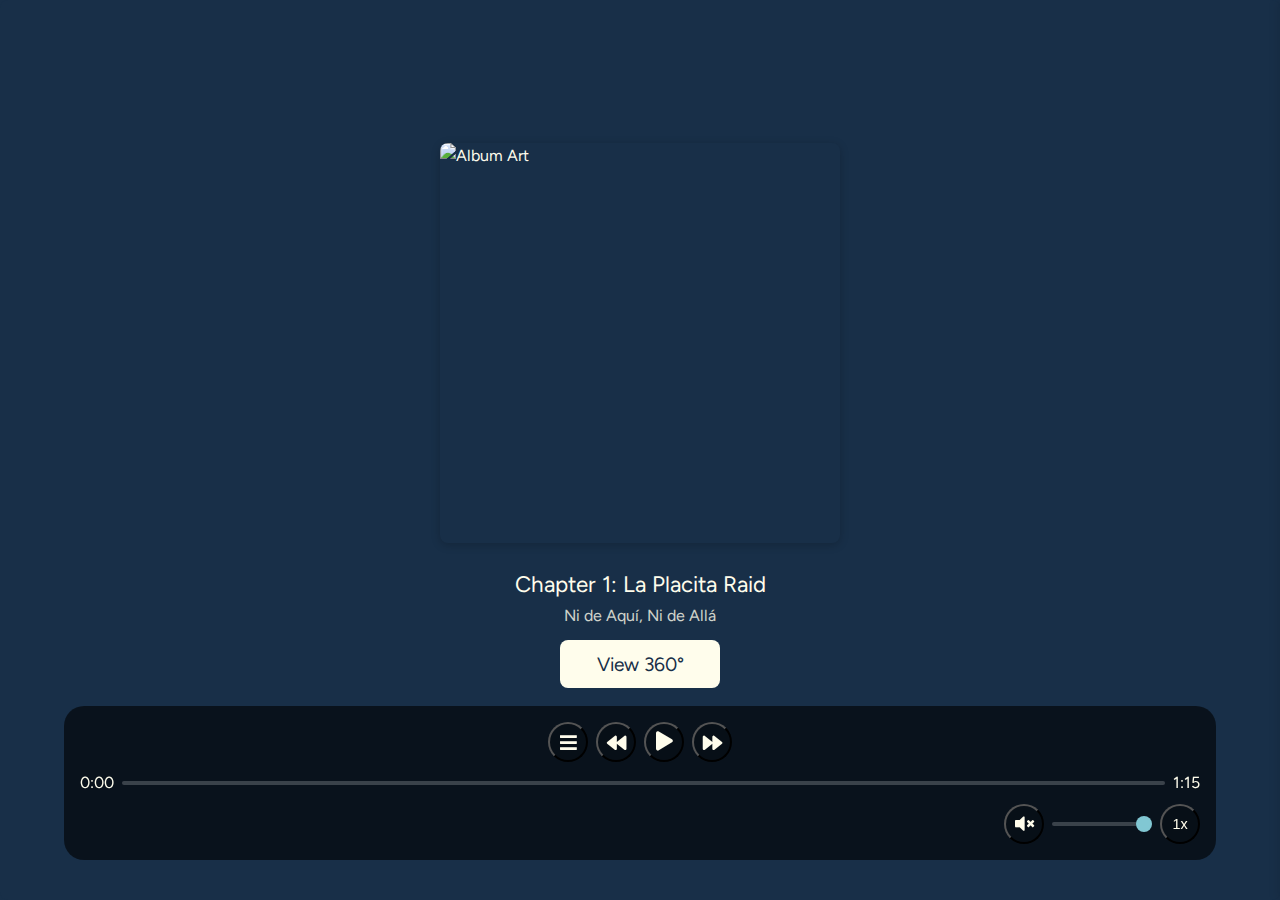
==== index.html @ 1e584825 "updated controls formatting" ====
<!DOCTYPE html>
<html lang="en">
<head>
    <meta charset="UTF-8">
    <meta name="viewport" content="width=device-width, initial-scale=1.0">
    <!-- <meta name="viewport" content="width=device-width, initial-scale=1.0, maximum-scale=1.0, user-scalable=no, viewport-fit=cover"> -->
    <title>DTLA Walking Tour</title>
    <link rel="stylesheet" href="styles.css">
    <link rel="stylesheet" href="https://cdnjs.cloudflare.com/ajax/libs/font-awesome/5.15.4/css/all.min.css">
    <script src="https://aframe.io/releases/1.7.1/aframe.min.js"></script>
</head>
<body>
    <!-- Permission Overlay -->
    <div id="permissionOverlay" class="overlay">
        
        <div class="overlay-content">

            <div class="icon-container">
                <i class="icon fas fa-vr-cardboard"></i>
              </div>

            <h2>Immersive 360° Experience</h2>
      
            <!-- <div class="device-tilt-animation">
              <div class="device-screen"></div>
            </div> -->

            <p>This experience uses your device's motion sensors to create an immersive 360° environment.</p>

            <div class="feature-list">
                <div class="feature-item">
                  <i class="fas fa-music"></i>
                  <span>High-quality audio</span>
                </div>
                <div class="feature-item">
                  <i class="fas fa-vr-cardboard"></i>
                  <span>360° visuals</span>
                </div>
                <div class="feature-item">
                  <i class="fas fa-mobile-alt"></i>
                  <span>Motion controls</span>
                </div>
              </div>

            <div class="permission-steps">
                <p><strong>When prompted:</strong></p>
                <ul>
                  <li>Tap "Allow" to enable motion and orientation access</li>
                  <li>For the best experience, use headphones and move around</li>
                </ul>
              </div>
              <div class="overlay-btns">
            <button id="enableMotionBtn" class="overlay-btn"><strong>Start Experience</strong></button>
            <button id="skipMotionBtn"><p>Exit</p></button>
                </div>
            </div>

    </div>

    <!-- Main Content -->
    <div id="content">
        <!-- Unified Player Container -->
        <div id="playerContainer" class="player-container">
            <!-- <div class="player-header">
                <h1 id="playlistName">Ni de Aquí, ni de Allá</h1>
            </div> -->
            
            <div class="player-content">
                <!-- Content Area - Switches between audio and XR -->
                <div id="contentArea" class="content-area">
                    <!-- Audio Content -->
                    <div id="audioContent" class="content-section">
                        <div class="album-art">
                            <img id="albumArt" src="https://cmm-cloud-2.s3.us-west-1.amazonaws.com/WALKING+TOURS/2025-03-15-DTLA-WALKINGTOUR/2025-03-15-DTLA-ART/2025-03-15-DTLA-ART-CH-1.jpg" alt="Album Art">
                        </div>
                        <div class="track-info">
                            <h2 id="trackTitle">Chapter 1: La Placita Raid</h2>
                            <p id="trackArtist">Ni de Aquí, Ni de Allá</p>
                        </div>

                    </div>
                    
                    <!-- XR Content -->
                    <div id="xrContent" class="content-section" style="display: none;">
                        <iframe id="videoFrame" class="video-frame" allowfullscreen></iframe>
                    </div>
                </div>

                                

                <!-- Unified Controls -->
                <div class="player-controls">
                    <button id="menuBtn" class="control-btn"><i class="fas fa-bars"></i></button>
                    <button id="prevBtn" class="control-btn"><i class="fas fa-backward"></i></button>
                    <button id="playPauseBtn" class="control-btn">
                        <span class="play-icon"><i class="fas fa-play"></i></span>
                    </button>
                    <button id="nextBtn" class="control-btn"><i class="fas fa-forward"></i></button>
                                            <!-- Mode Switch -->
                                            <div class="mode-switch">
                                                <button id="viewXRBtn" class="control-btn"><p>View 360°</p></button>
                                                <button id="exitXRBtn" class="control-btn" style="display: none;"><p>Exit 360°</p></button>
                                            </div>

                    
                    <div class="progress-container">
                        <span id="currentTime">0:00</span>
                        <div class="progress-bar">
                            <div id="progress" class="progress"></div>
                        </div>
                        <span id="duration">1:15</span>
                    </div>
                    <div class="volume-control">
                        <button id="muteBtn" class="control-btn"><i class="fas fa-volume-mute"></i></button>
                        <input type="range" id="volumeSlider" min="0" max="1" step="0.1" value="1">
                        <button id="speedBtn" class="control-btn">1x</button>
                    </div>
                </div>


            </div>
        </div>

        <!-- Playlist -->
        <div id="playlistContainer" class="playlist-container">
            <div class="playlist-header">
                <h2>Chapters</h2>
                <button id="playlistClose" class="close-btn">×</button>
            </div>
            <div id="playlistTracks" class="playlist-tracks"></div>
        </div>
    </div>

    <!-- Audio Element -->
    <audio id="audioElement" crossorigin="anonymous" preload="auto" playsinline>
        <source src="https://cmm-cloud-2.s3.us-west-1.amazonaws.com/WALKING+TOURS/2025-03-15-DTLA-WALKINGTOUR/2025-03-15-DTLA-AUDIO/2025-03-15-DTLA-CH-1.mp3" type="audio/mpeg">
    </audio>

    <script type="module" src="app.js"></script>
</body>
</html>
---- styles.css ----
:root {
    --navy: #182F48;
    --yellow: #FCE676;
    --pink: #EBA6B1;
    --purple: #B1AFDA;
    --blue: #81C7D3;
    --creme: #FFFDEC;
    --red: #D22D0B;
    --green: #4A7446;
  }

  @font-face {
    font-family: 'Figtree';
    src: url('fonts/Figtree-Regular.ttf');
    font-style: normal;
  }
  
  @font-face {
    font-family: 'Figtree-Italic';
    src: url('fonts/Figtree-Italic.ttf');
    font-style: italic, oblique;
  }
  
  @font-face {
    font-family: 'Figtree-Bold';
    src: url('fonts/Figtree-Bold.ttf');
    font-weight: bold;
  }

  @font-face {
    font-family: 'Figtree-BoldItalic';
    src: url('fonts/Figtree-BoldItalic.ttf');
    font-weight: bold;
    font-style: italic, oblique;
  }

  @font-face {
    font-family: 'GothicA1';
    src: url('fonts/GothicA1-ExtraBold.ttf');
    font-weight: bold;
  }

  @font-face {
    font-family: 'GothicA1';
    src: url('fonts/GothicA1-Regular.ttf');
  }




/* Base styles */
* {
    margin: 0;
    padding: 0;
    box-sizing: border-box;
}

body {
    font-family: 'Figtree';
    background-color: var(--navy);
    color: var(--creme);
    line-height: 1.6;
    margin: 0;
    padding: 0;
}

h1 {
    font-family: 'GothicA1';
    font-weight: bold;
    font-size: 3rem;
    margin: 1rem;
}

h2 {
    font-family: 'Figtree';
    font-weight: 500;
    font-size: 1.6rem;
}

p {
    font-family: 'Figtree';
    font-style: normal;
    color: var(--navy);
    font-size: 1.2rem;
}

#trackArtist {
    color: var(--creme);
}

/* Overlay */
.overlay {
    position: fixed;
    top: 0;
    left: 0;
    width: 100%;
    height: 100%;
    background: #000000cc;
    display: flex;
    justify-content: center;
    align-items: center;
    z-index: 1000;
    box-sizing: border-box;
}


.overlay-content {
    max-width: 500px;
    background: var(--navy);
    color: var(--creme);
    font-size: 24px;
    padding: 2rem;
    border-radius: 8px;
    text-align: center;
    animation: fadeIn 0.8s ease-out;

}

@keyframes fadeIn {
    from { opacity: 0; transform: translateY(20px); }
    to { opacity: 1; transform: translateY(0); }
  }


.overlay-content > p {
    margin: 24px;
    color: var(--creme);
}

.permission-steps {
    text-align: left;
    margin: 20px 48px;
    padding-left: 20px;
    max-width: 360px;

  }

.permission-steps > p {
    color: var(--creme);
}
  
  .permission-steps li {
    margin-bottom: 10px;
    line-height: 1.5;
    font-size: 1.2rem;
  }

.feature-list {
    display: flex;
    justify-content: space-around;
    width: 100%;
    margin: 20px 0;
  }
  
  .feature-item {
    display: flex;
    flex-direction: column;
    align-items: center;
    padding: 10px;
  }
  
  .feature-item i {
    font-size: 24px;
    margin-bottom: 8px;
    color: var(--creme);
  }
  
  .feature-item span {
    font-size: 14px;
    text-align: center;
  }

  .overlay-btns {
    display: flex;
    flex-direction: column;
  }

.overlay-btn {
    width: 100%;
    background-color: var(--yellow);
    color: var(--navy);
    font-family: 'Figtree';
    font-size: 24px;
    /* border-radius: 12px; */
    margin: 16px;
    border: none;
}

#skipMotionBtn {
    background: none;
    color: var(--creme);
    border: none;
    margin-top: 0.8rem;
}

#skipMotionBtn > p {
    color: var(--creme);
}

.permission-feedback {
    position: absolute;
    bottom: 20px;
    left: 50%;
    transform: translateX(-50%);
    background: rgba(0,0,0,0.9);
    color: white;
    padding: 12px 24px;
    border-radius: 8px;
    font-size: 16px;
    max-width: 80%;
    text-align: center;
    opacity: 1;
    transition: opacity 0.3s ease;
    z-index: 1001;
    pointer-events: none;
  }
  
  @keyframes fadeInOut {
    0% { opacity: 0; }
    10% { opacity: 1; }
    90% { opacity: 1; }
    100% { opacity: 0; }
  }


/* Loading states for better UX */
.xr-loading {
    position: absolute;
    top: 50%;
    left: 50%;
    transform: translate(-50%, -50%);
    color: white;
    font-size: 1.2rem;
    text-align: center;
    z-index: 10;
}

.xr-error {
    position: absolute;
    top: 50%;
    left: 50%;
    transform: translate(-50%, -50%);
    color: #ff6b6b;
    font-size: 1.2rem;
    text-align: center;
    z-index: 10;
}


/* iOS Safari specific fixes */
.ios-safari .video-frame {
    position: absolute;
    top: 0;
    left: 0;
    width: 100%;
    height: 100%;
    z-index: 100;
    padding: 12px 24px;
    font-size: 1rem;
    background: var(--navy);
    color: var(--creme);
    border-radius: 20px;
}



/* Player Container */
.player-container {
    /* margin: 2rem auto; */
    /* padding: 1rem; */
    background: var(--navy);
    border-radius: 8px;
    box-shadow: 0 2px 10px rgba(0, 0, 0, 0.1);
    position: relative;
    display: flex;
    flex-direction: column;
    height: 100vh;
    width: 100vw;
}

.player-content {
    display: flex;
    flex-direction: column;
    flex: 1;
    position: relative;
    
}

.content-area {
    flex: 1;
    position: absolute;
    top: 0;
    left: 0;
    width: 100%;
    height: 100%;
    min-height: 0; /* Important for flex children */
    background: var(--navy);
}



/* Content Area */
.content-section {
    width: 100%;
    height: 100%;
    position: relative;
    overflow: hidden;
    border-radius: 8px;
    background: #000;
}

#audioContent {
    display: flex;
    flex-direction: column;
    align-items: center;
    justify-content: center;
    gap: 1rem;
    background: var(--navy);
    height: 100%;
     padding-bottom: 120px; /* Add padding to prevent content from being hidden behind controls */
}

#xrContent {
    position: absolute;
    top: 0;
    left: 0;
    width: 100%;
    height: 100%;
    background: var(--navy);
    pointer-events: auto;
}

.video-frame {
    width: 100%;
    height: 100%;
    border: none;
    border-radius: 8px;
    background: #000;
}

.video-frame video {
    width: 100%;
    height: 100%;
    object-fit: cover;
}

#sceneContainer {
    width: 100%;
    height: 100%;
    position: relative;
}

/* A-Frame Scene */
#sceneContainer a-scene {
    width: 100% !important;
    height: 100% !important;
    position: absolute !important;
    top: 0 !important;
    left: 0 !important;
    display: block !important;
}

#sceneContainer a-scene canvas {
    width: 100% !important;
    height: 100% !important;
    position: absolute !important;
    top: 0 !important;
    left: 0 !important;
}

/* Player Controls */
.player-controls {
    position: fixed;
    bottom: 0;
    width: 90vw;
    background-color: rgba(0, 0, 0, 0.6);
    /* border-color: var(--blue);
    border-style: solid;
    border-width: 2px; */
    padding: 1rem;
    display: flex;
    flex-wrap: wrap;
    justify-content: center;
    flex-direction: row;
    align-items: center;
    gap: 0.5rem;
    z-index: 100;
    border-radius: 20px;
    margin: 0 auto;
    margin-bottom: 40px;
    left: 50%;
    transform: translateX(-50%);
}


.control-btn {
    /* background: none;
    border: none;
    font-size: 1.5rem; */
    cursor: pointer;
    padding: 0.5rem;
    color: var(--creme);
    font-size: 1.2rem;
    width: 40px;
    height: 40px;
    display: flex;
    align-items: center;
    justify-content: center;
    border-radius: 50%;
    background: rgba(0, 0, 0, 0.2);

}



.player-controls > .control-btn:hover {
    background: rgba(0, 0, 0, 0.4);
}

.playlist-track.active {
    background-color: rgba(255, 255, 255, 0.1);
    font-weight: bold;
}

/* Speed Button */
#speedBtn {
    order: 3;
    font-size: 0.9rem;
    padding: 0.5rem;
    min-width: 40px;
}

.progress-container {
    order: 1;
    width: 100%;
    display: flex;
    align-items: center;
    gap: 0.5rem;
    color: var(--creme);
}

.progress-bar {
    flex: 1;
    height: 4px;
    background: rgba(255, 255, 255, 0.2);
    border-radius: 2px;
    cursor: pointer;
}

.progress {
    height: 100%;
    background: var(--blue);
    border-radius: 2px;
    width: 0%;
}

.volume-control {
    order: 2;
    margin-left: auto;
    display: flex;
    align-items: center;
    gap: 0.5rem;
    color: var(--creme);
}

#volumeSlider {
    -webkit-appearance: none; /* Override default look */
    width: 100px;
    height: 4px;
    background: rgba(255, 255, 255, 0.2); /* Track background */
    border-radius: 2px;
    outline: none;
}

/* Styling the slider thumb */
#volumeSlider::-webkit-slider-thumb {
    -webkit-appearance: none;
    width: 16px;
    height: 16px;
    border-radius: 50%;
    background: var(--blue); /* Thumb color using your blue variable */
    cursor: pointer;
    transition: background 0.2s;
}

#volumeSlider::-moz-range-thumb {
    width: 16px;
    height: 16px;
    border-radius: 50%;
    background: var(--blue); /* Thumb color for Firefox */
    cursor: pointer;
}

/* Styling the track in Firefox */
#volumeSlider::-moz-range-track {
    width: 100%;
    height: 4px;
    background: rgba(255, 255, 255, 0.2);
    border-radius: 2px;
}

/* Optional: Change thumb color on hover */
#volumeSlider::-webkit-slider-thumb:hover {
    background: var(--yellow); /* Using your yellow variable on hover */
}

#volumeSlider::-moz-range-thumb:hover {
    background: var(--yellow);
}

/* Mode Switch */
.mode-switch {
    display: flex;
    justify-content: center;
    width: auto;
    margin-bottom: 0.5rem; /* Add some space above controls */
    position: fixed;
    bottom: 160px; /* Position above controls */
    left: 50%;
    transform: translateX(-50%);
    /* Remove top/right positioning */
    padding: 12px 24px; /* Slightly smaller padding */
    margin: 0 auto; /* Center the button */
    z-index: 1000;

}


.mode-switch .control-btn {
    background: var(--creme);
    color: var(--navy);
    border-radius: 8px;
    border: none;
    padding: 0.5rem 1rem;
    font-size: 1rem;
    display: flex;
    justify-content: center;
    align-items: center;
    order: 1;
    width: 160px;
    height: 48px;
    text-align: center;
    cursor: pointer;
    z-index: 1001;
}

#viewXRBtn {
    display: flex; /* Visible by default */
}

#exitXRBtn {
    display: none; /* Hidden by default */
}

/* Track Info */
.track-info {
    position: relative;
    display: flex;
    flex-direction: column;
    align-items: center;
    /* top: 1rem;
    left: 1rem; */
    color: var(--creme);
    z-index: 10;
    padding: 0.5rem 1rem;
    border-radius: 4px;
}

.track-info h2 {
    font-size: 1.4rem;
    margin: 0;
}

.track-info p {
    margin: 0;
    font-size: 1rem;
    opacity: 0.8;
}


/* Album Art */
.album-art {
    width: 400px;
    height: 400px;
    border-radius: 8px;
    overflow: hidden;
    box-shadow: 0 2px 10px rgba(0, 0, 0, 0.2);
}

.album-art img {
    width: 100%;
    height: 100%;
    object-fit: cover;
}

/* Playlist */
.playlist-container {
    position: fixed;
    top: 0;
    right: -300px;
    width: 300px;
    height: 100%;
    background: var(--creme);
    box-shadow: -2px 0 10px rgba(0, 0, 0, 0.1);
    transition: right 0.3s ease;
    z-index: 100;
    color: var(--navy);
}

.playlist-container.open {
    right: 0;
}

.playlist-header {
    padding: 1rem;
    border-bottom: 1px solid #ddd;
    display: flex;
    justify-content: space-between;
    align-items: center;
}

.close-btn {
    background: none;
    border: none;
    font-size: 1.5rem;
    cursor: pointer;
    color: #333;
}

.xr-badge {
    background: var(--navy);
    color: var(--creme);
    padding: 2px 6px;
    border-radius: 10px;
    font-size: 0.8rem;
    margin-left: 8px;
}

.playlist-tracks {
    padding: 1rem;
    overflow-y: auto;
    height: calc(100% - 60px);
}

.playlist-track {
    display: flex;
    align-items: center;
    padding: 0.5rem;
    border-bottom: 1px solid #eee;
    cursor: pointer;
}

.playlist-track:hover {
    background: #f5f5f5;
}


/* Responsive Design */
@media (max-width: 768px) {
    /* .player-container {
        margin: 1rem;
        padding: 0.5rem;
    } */

    .content-section {
        height: 320px;
    }

    .overlay {
        max-height: 100vh;
    }


.overlay-content {
    /* max-width: 500px; */
    font-size: 1rem;
}

.overlay-content > p {
    margin: 12px;
    font-size: 1rem;
    line-height: 1.2;
}

.overlay-content > h2 {
    font-size: 1.2rem;
}

.permission-steps {
    margin: 12px 24px;
    padding-left: 12px;
  }

  .permission-steps > p {
    margin-bottom: 8px;
  }
  
  
  .permission-steps li {
    margin-bottom: 4px;
    line-height: 1.2;
    font-size: 0.9rem;
  }

.feature-list {
    margin: 12px 0;
  }
  
  .feature-item {
    padding: 4px;
  }
  
  .feature-item i {
    font-size: 1rem;
    margin-bottom: 4px;
  }
  
  .feature-item span {
    font-size: 0.8rem;
  }

.overlay-btn {
    padding: 12px 12px;
    font-size: 1rem;
    margin: 8px;
}

#skipMotionBtn > p {
    font-size: 0.9rem;
}

    .album-art {
        width: 300px;
        height: 300px;
    }
}
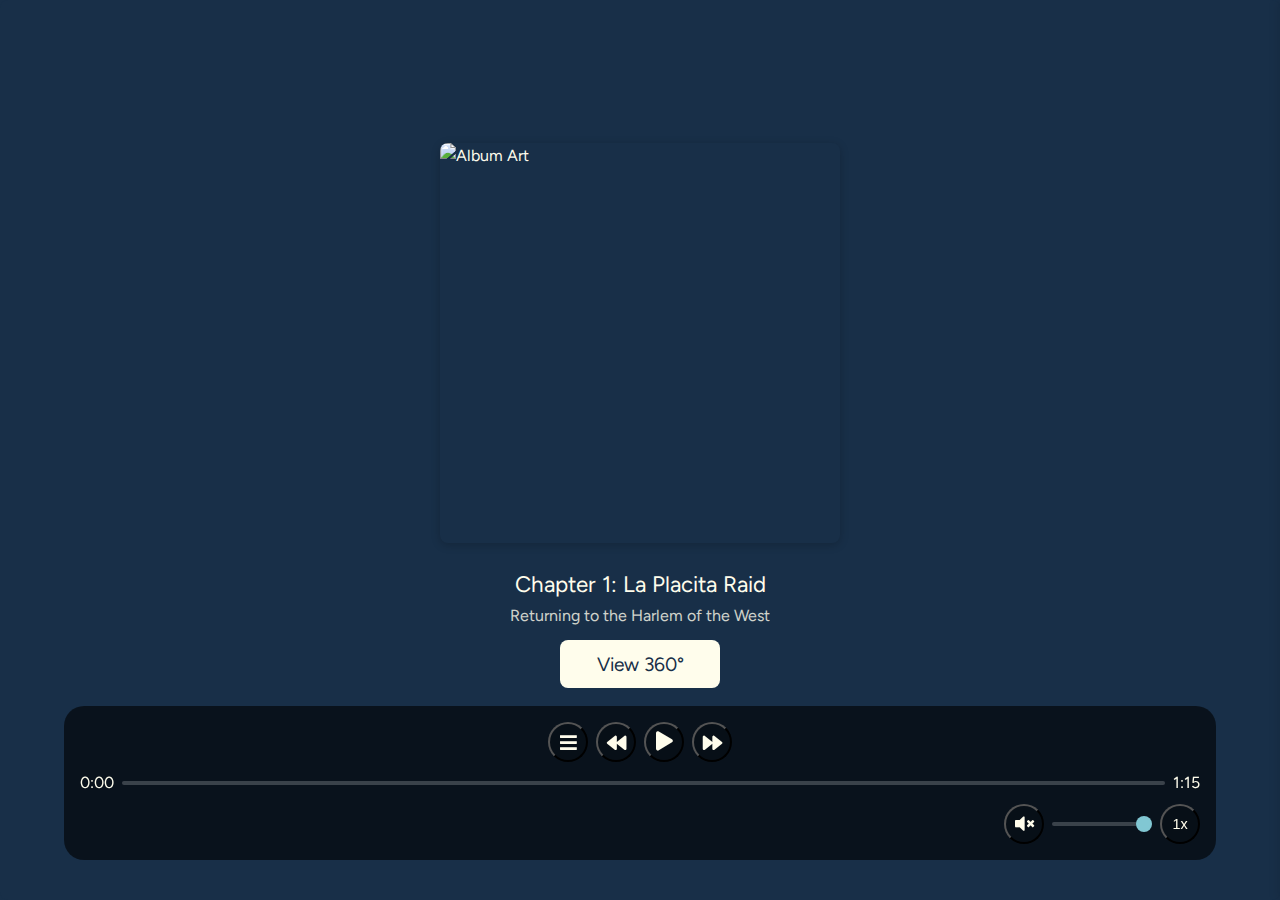
==== commit 1a943102: "fixed always present view 360" ====
--- a/index.html
+++ b/index.html
@@ -4,7 +4,7 @@
     <meta charset="UTF-8">
     <meta name="viewport" content="width=device-width, initial-scale=1.0">
     <!-- <meta name="viewport" content="width=device-width, initial-scale=1.0, maximum-scale=1.0, user-scalable=no, viewport-fit=cover"> -->
-    <title>DTLA Walking Tour</title>
+    <title>SF Japantown Walking Tour</title>
     <link rel="stylesheet" href="styles.css">
     <link rel="stylesheet" href="https://cdnjs.cloudflare.com/ajax/libs/font-awesome/5.15.4/css/all.min.css">
     <script src="https://aframe.io/releases/1.7.1/aframe.min.js"></script>
@@ -61,9 +61,6 @@
     <div id="content">
         <!-- Unified Player Container -->
         <div id="playerContainer" class="player-container">
-            <!-- <div class="player-header">
-                <h1 id="playlistName">Ni de Aquí, ni de Allá</h1>
-            </div> -->
             
             <div class="player-content">
                 <!-- Content Area - Switches between audio and XR -->
@@ -71,11 +68,11 @@
                     <!-- Audio Content -->
                     <div id="audioContent" class="content-section">
                         <div class="album-art">
-                            <img id="albumArt" src="https://cmm-cloud-2.s3.us-west-1.amazonaws.com/WALKING+TOURS/2025-03-15-DTLA-WALKINGTOUR/2025-03-15-DTLA-ART/2025-03-15-DTLA-ART-CH-1.jpg" alt="Album Art">
+                            <img id="albumArt" src="https://cmm-cloud-2.s3.us-west-1.amazonaws.com/WALKING+TOURS/2025-03-15-JAPANTOWN/2025-03-15-JAPANTOWN-ART/2025-03-15-JAPANTOWN-CH1-ART.jpg" alt="Album Art">
                         </div>
                         <div class="track-info">
-                            <h2 id="trackTitle">Chapter 1: La Placita Raid</h2>
-                            <p id="trackArtist">Ni de Aquí, Ni de Allá</p>
+                            <h2 id="trackTitle">Chapter 1: Return from Topaz</h2>
+                            <p id="trackArtist">Returning to the Harlem of the West</p>
                         </div>
 
                     </div>
@@ -133,7 +130,7 @@
 
     <!-- Audio Element -->
     <audio id="audioElement" crossorigin="anonymous" preload="auto" playsinline>
-        <source src="https://cmm-cloud-2.s3.us-west-1.amazonaws.com/WALKING+TOURS/2025-03-15-DTLA-WALKINGTOUR/2025-03-15-DTLA-AUDIO/2025-03-15-DTLA-CH-1.mp3" type="audio/mpeg">
+        <source src="https://cmm-cloud-2.s3.us-west-1.amazonaws.com/WALKING+TOURS/2025-03-15-JAPANTOWN/2025-03-15-JAPANTOWN-MP3-AUDIO/2025-03-15-JAPANTOWN-CH-1.mp3" type="audio/mpeg">
     </audio>
 
     <script type="module" src="app.js"></script>
--- a/styles.css
+++ b/styles.css
@@ -545,7 +545,7 @@
 }
 
 #viewXRBtn {
-    display: flex; /* Visible by default */
+    display: none; /* Visible by default */
 }
 
 #exitXRBtn {
@@ -725,6 +725,16 @@
     margin: 8px;
 }
 
+.mode-switch .control-btn {
+    background: rgba(255,253,236, 0.9);
+    width: 140px;
+    height: 40px;
+}
+
+.mode-switch .control-btn > p {
+    font-size: 1rem;
+}
+
 #skipMotionBtn > p {
     font-size: 0.9rem;
 }
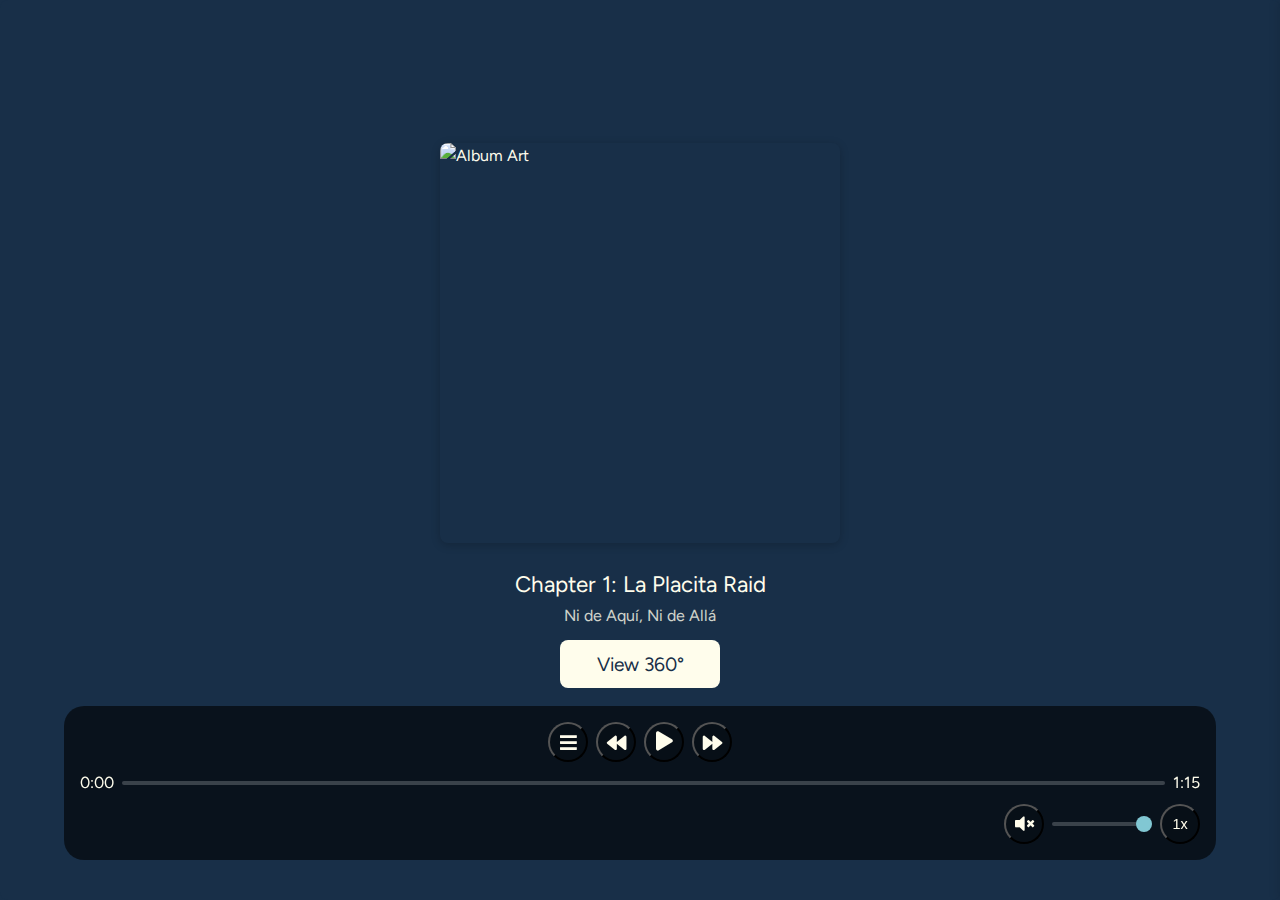
==== commit aa326346: "fixed tour info" ====
--- a/index.html
+++ b/index.html
@@ -71,8 +71,8 @@
                             <img id="albumArt" src="https://cmm-cloud-2.s3.us-west-1.amazonaws.com/WALKING+TOURS/2025-03-15-JAPANTOWN/2025-03-15-JAPANTOWN-ART/2025-03-15-JAPANTOWN-CH1-ART.jpg" alt="Album Art">
                         </div>
                         <div class="track-info">
-                            <h2 id="trackTitle">Chapter 1: Return from Topaz</h2>
-                            <p id="trackArtist">Returning to the Harlem of the West</p>
+                            <h2 id="trackTitle">Chapter 1: La Placita Raid</h2>
+                            <p id="trackArtist">Ni de Aquí, Ni de Allá</p>
                         </div>
 
                     </div>
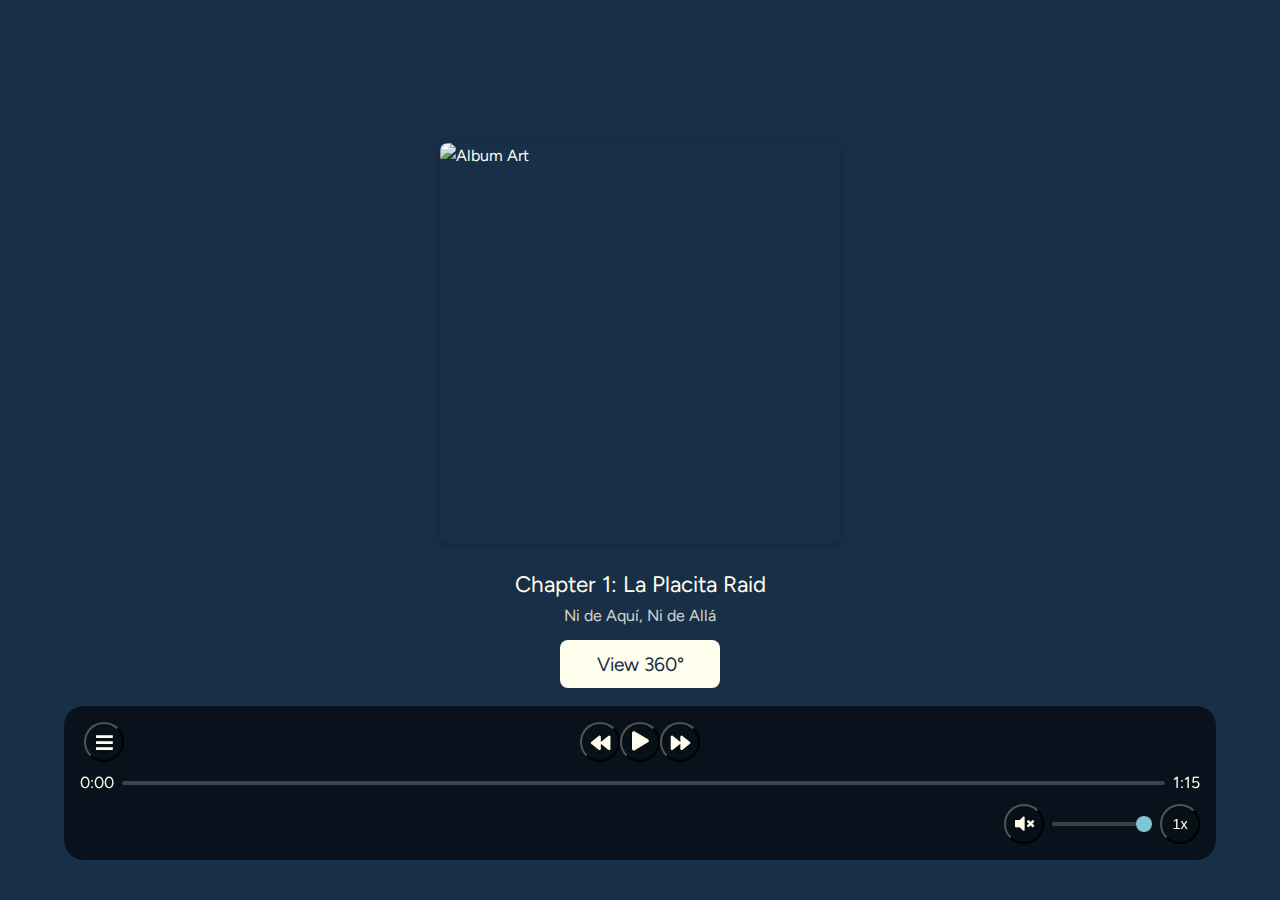
==== commit 423c52d4: "updated playlist location" ====
--- a/index.html
+++ b/index.html
@@ -68,11 +68,11 @@
                     <!-- Audio Content -->
                     <div id="audioContent" class="content-section">
                         <div class="album-art">
-                            <img id="albumArt" src="https://cmm-cloud-2.s3.us-west-1.amazonaws.com/WALKING+TOURS/2025-03-15-JAPANTOWN/2025-03-15-JAPANTOWN-ART/2025-03-15-JAPANTOWN-CH1-ART.jpg" alt="Album Art">
+                            <img id="albumArt" src="https://cmm-cloud-2.s3.us-west-1.amazonaws.com/WALKING+TOURS/2025-03-15-DTLA-WALKINGTOUR/2025-03-15-DTLA-ART/2025-03-15-DTLA-ART-CH-1.jpg" alt="Album Art">
                         </div>
                         <div class="track-info">
-                            <h2 id="trackTitle">Chapter 1: La Placita Raid</h2>
-                            <p id="trackArtist">Ni de Aquí, Ni de Allá</p>
+                            <h2 id="trackTitle"></h2>
+                            <p id="trackArtist"></p>
                         </div>
 
                     </div>
@@ -88,11 +88,13 @@
                 <!-- Unified Controls -->
                 <div class="player-controls">
                     <button id="menuBtn" class="control-btn"><i class="fas fa-bars"></i></button>
-                    <button id="prevBtn" class="control-btn"><i class="fas fa-backward"></i></button>
-                    <button id="playPauseBtn" class="control-btn">
-                        <span class="play-icon"><i class="fas fa-play"></i></span>
-                    </button>
-                    <button id="nextBtn" class="control-btn"><i class="fas fa-forward"></i></button>
+                    <div class="center-controls">
+                        <button id="prevBtn" class="control-btn"><i class="fas fa-backward"></i></button>
+                        <button id="playPauseBtn" class="control-btn">
+                            <span class="play-icon"><i class="fas fa-play"></i></span>
+                        </button>
+                        <button id="nextBtn" class="control-btn"><i class="fas fa-forward"></i></button>
+                        </div>
                                             <!-- Mode Switch -->
                                             <div class="mode-switch">
                                                 <button id="viewXRBtn" class="control-btn"><p>View 360°</p></button>
@@ -119,18 +121,20 @@
         </div>
 
         <!-- Playlist -->
-        <div id="playlistContainer" class="playlist-container">
-            <div class="playlist-header">
-                <h2>Chapters</h2>
-                <button id="playlistClose" class="close-btn">×</button>
+         <div class="playlist-container" id="playlistContainer">
+            <div class="playlist-window"></div>
+                    <div class="playlist-header">
+                        <h2>Chapters</h2>
+                        <button id="playlistClose" class="close-btn">×</button>
+                    </div>
+                    <div id="playlistTracks" class="playlist-tracks"></div>
+                </div>
             </div>
-            <div id="playlistTracks" class="playlist-tracks"></div>
         </div>
-    </div>
 
     <!-- Audio Element -->
     <audio id="audioElement" crossorigin="anonymous" preload="auto" playsinline>
-        <source src="https://cmm-cloud-2.s3.us-west-1.amazonaws.com/WALKING+TOURS/2025-03-15-JAPANTOWN/2025-03-15-JAPANTOWN-MP3-AUDIO/2025-03-15-JAPANTOWN-CH-1.mp3" type="audio/mpeg">
+        <source type="audio/mpeg">
     </audio>
 
     <script type="module" src="app.js"></script>
--- a/styles.css
+++ b/styles.css
@@ -392,6 +392,19 @@
     transform: translateX(-50%);
 }
 
+.center-controls {
+    display: flex;
+    flex-direction: row;
+    order: 1;
+}
+
+#menuBtn {
+    order: 0;
+    position: absolute;
+    left: 20px;
+    top: 16px;
+}
+
 
 .control-btn {
     /* background: none;
@@ -596,20 +609,27 @@
 /* Playlist */
 .playlist-container {
     position: fixed;
-    top: 0;
-    right: -300px;
-    width: 300px;
-    height: 100%;
+    bottom: 212px;
+    left: 40px;
+    width: 100%;
+    max-width: 320px;
+    height: 100%;
+    max-height: 800px;
+    /* transition: right 0.3s ease; */
+    z-index: 100;
+    display: none;
     background: var(--creme);
     box-shadow: -2px 0 10px rgba(0, 0, 0, 0.1);
-    transition: right 0.3s ease;
-    z-index: 100;
     color: var(--navy);
+    border-radius: 20px;
+    overflow-y: auto;
 }
 
 .playlist-container.open {
-    right: 0;
-}
+    display: flex;
+    flex-direction: column;
+}
+
 
 .playlist-header {
     padding: 1rem;
